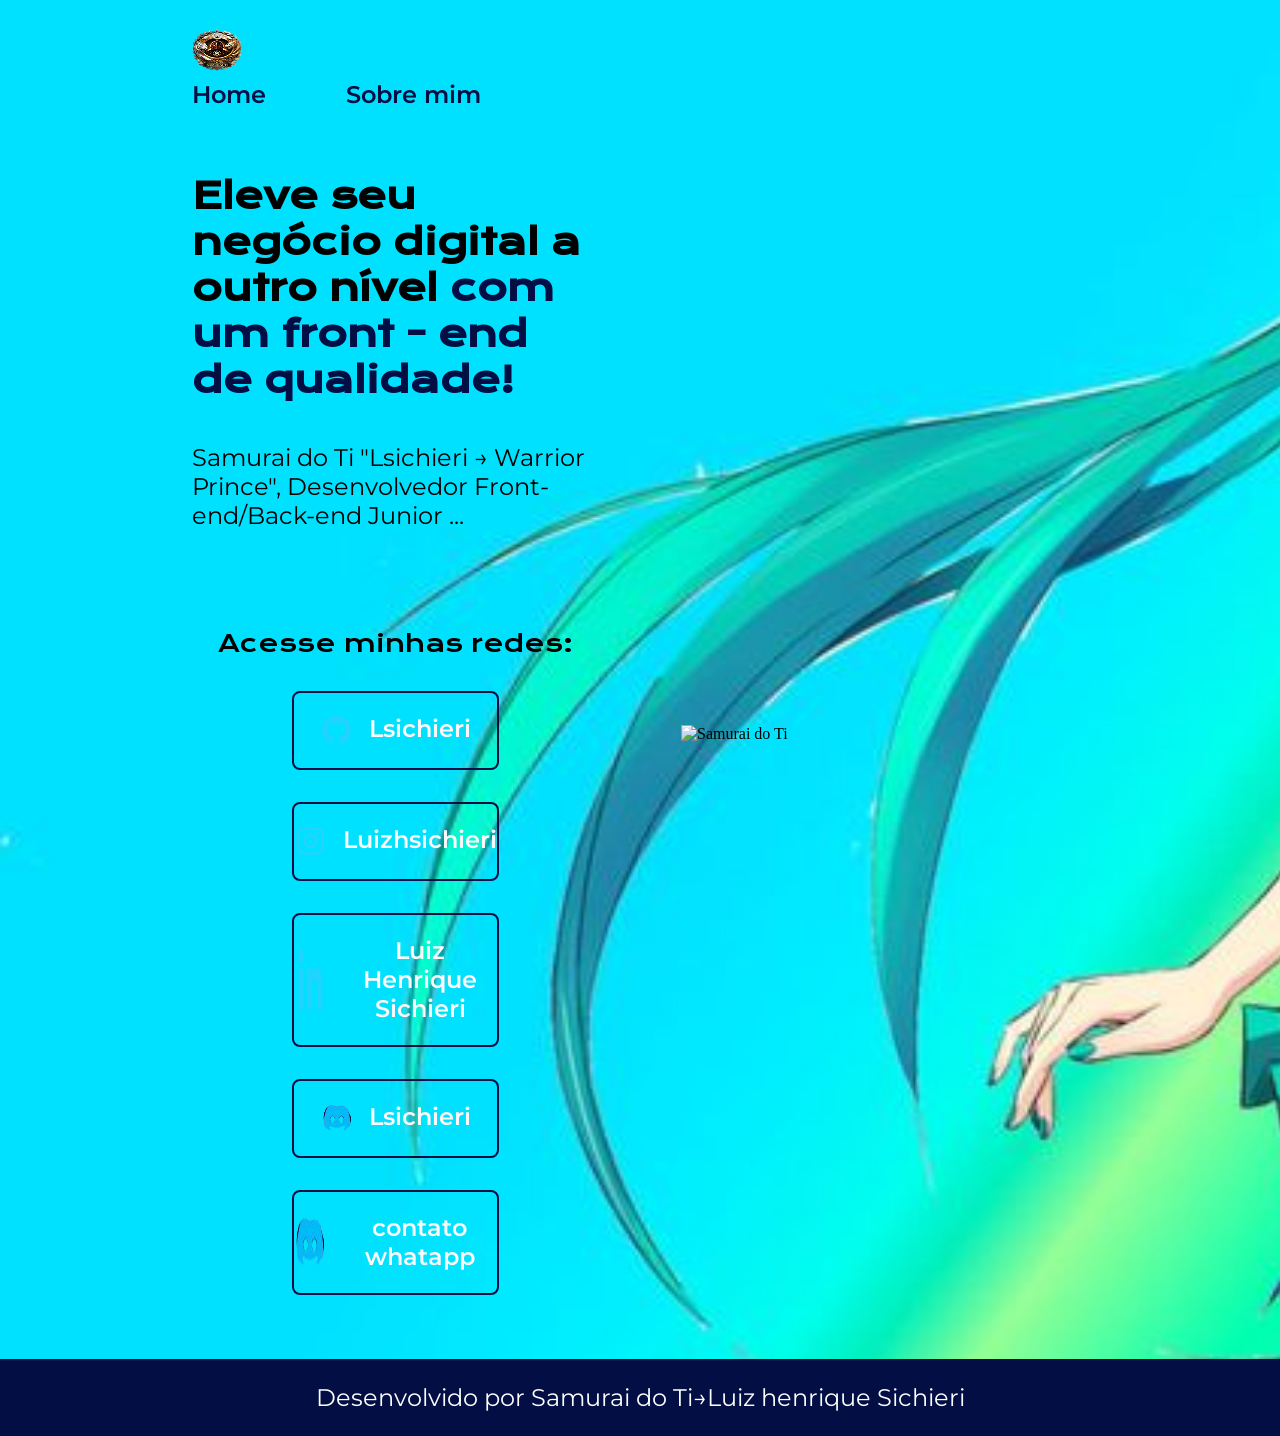
==== index.html @ d1ed7027 "Atualizar o index.html" ====
<!DOCTYPE html>
<html lang="pt-br">
<head>
  <link rel="stylesheet" href="src/styles/styles.css">
  
  <meta charset="UTF-8">
  <meta http-equiv="X-UA-Compatible" content="IE=edge">
  <meta name="viewport" content="width=device-width, initial-scale=1.0">
 <title>Samurai do Ti²</title>
</head>
<body>
  <header class="cabecalho">
    <img src="src/imagem/Logo_Samuraido_Ti .png" alt="Samurai do Ti>" class="cabecalho__logo">
    <nav class="cabecalho__menu">
      <a class="cabecalho__menu__link"href="index.html">Home</a>
      <a class="cabecalho__menu__link"href="about.html">Sobre mim</a>
    </nav>

</header>
  <Main class="apresentacao">
    <section class="apresentacao__conteudo">
    
        <h1 class="apresentacao__conteudo__titulo">Eleve seu negócio digital a outro nível
        <strong class="titulo-destaque">com um front - end de qualidade!</strong ></h1>
        <p class="apresentacao__conteudo__texto">Samurai do Ti "Lsichieri → Warrior Prince", Desenvolvedor Front-end/Back-end Junior ...</p><br>
                <div class="apresentacao__links">
                <h2 class="apresentacao__links__subtitulo">Acesse minhas redes:</h2>
                <a  class="apresentacao__links__navegacao" href="https://github.com/lsichieri">
                <img src="src/imagem/github.png">
                Lsichieri
</a>
<a  class="apresentacao__links__navegacao" href="https://www.instagram.com/luizhsichieri/">
          <img src="src/imagem/instagram.png">
                Luizhsichieri
</a>
        <a class="apresentacao__links__navegacao" href="https://linkedin.com/in/Luiz Henrique Sichieri">
                    <img src="src/imagem/linkedin.png">
                Luiz Henrique Sichieri
</a>
<a  class="apresentacao__links__navegacao" href="https://discord.com/users/lsichieri">
          <img src="src/imagem/discord.png">
                Lsichieri
</a>

<a  class="apresentacao__links__navegacao" href="https://wa.me/qr/S6CQM7XOFFLTM1">
          <img src="src/imagem/discord.png">
              contato whatapp
</a>
            </div>
        </section>
        <img class="apresentacao__imagem" src="src/imagem/Samurai_Ti.png" alt="Samurai do Ti">        
    </main>
    <footer class="rodape">Desenvolvido por Samurai do Ti→Luiz henrique Sichieri</footer>
</body>
</html>
---- src/styles/styles.css ----
@import url('https://fonts.googleapis.com/css2?family=Krona+One&family=Montserrat:wght@400;600&display=swap');

:root {
    --cor-primaria: #fcfdfc;
    --cor-secundaria: #faf8f8;
    --cor-terciaria: #020e44;
    --cor-hover: #0f49b4;

    --fonte-primaria: 'Krona One', sans-serif;
    --fonte-secundaria: 'Montserrat', sans-serif;
}
*{
    margin: 0;
    padding: 0;
}

body{
    box-sizing: border-box;
background-image: url("../imagem/fundo/bg-codebreaker.png");
background-repeat: no-repeat;
background-size: cover;

}

.cabecalho{
    padding: 2% 0% 0% 15%;
}
.cabecalho__menu{
    display: flex;
    gap: 80px;
}
.cabecalho__menu__link{
    font-family: var(--fonte-secundaria);
    font-size: 1.5rem;
    font-weight: 600;
    color: var(--cor-terciaria);
    text-decoration: none;
}
.apresentacao{
    padding: 5% 15%;
    display: flex;
    align-items: center;
    justify-content: space-between;
    gap: 82px;
}
.apresentacao__conteudo{
    width: 50%;
    display: flex;
    flex-direction: column;
    gap: 40px;
}

.apresentacao__conteudo__titulo{
    font-size: 2.25rem;
    font-family: var(--fonte-primaria);
}
.titulo-destaque{
    color: var(--cor-terciaria);
}
.apresentacao__conteudo__texto{
    font-size: 1.5rem;
    font-family: var(--fonte-secundaria);
}

.apresentacao__links{
    display: flex;
    flex-direction: column;
    justify-content: space-between;
    align-items: center;
    gap: 32px;
}
.apresentacao__links__subtitulo{
    font-family: var(--fonte-primaria);
    font-weight: 400;
    font-size: 1.5rem;
}
.apresentacao__links__navegacao{
    display: flex;
    justify-content: center;
    gap: 16px;
    border: 2px solid var(--cor-terciaria);
    width: 50%;
    text-align: center;
    border-radius: 8px;
    font-size: 1.5rem;
    font-weight: 600;
    padding: 21.5px 0;
    text-decoration: none;
    color: var(--cor-secundaria);
    font-family: var(--fonte-secundaria);
}
.apresentacao__links__navegacao:hover{
    background-color: var(--cor-hover);
}
.apresentacao__imagem{
    width: 50%;
}
.rodape{
    color: var(--cor-primaria);
    background-color: var(--cor-terciaria);
    padding: 24px;
    text-align: center;
    font-family: var(--fonte-secundaria);
    font-size: 1.5rem;
    font-weight: 400;
}

@media (max-width: 1200px) {
    .cabecalho{
         padding: 10%;  
    }
    .cabecalho__menu{
        justify-content: center;
    }
    .apresentacao{
        flex-direction: column-reverse;
        padding: 5%;
    }
    .apresentacao__conteudo{
        width: auto;
    }
}
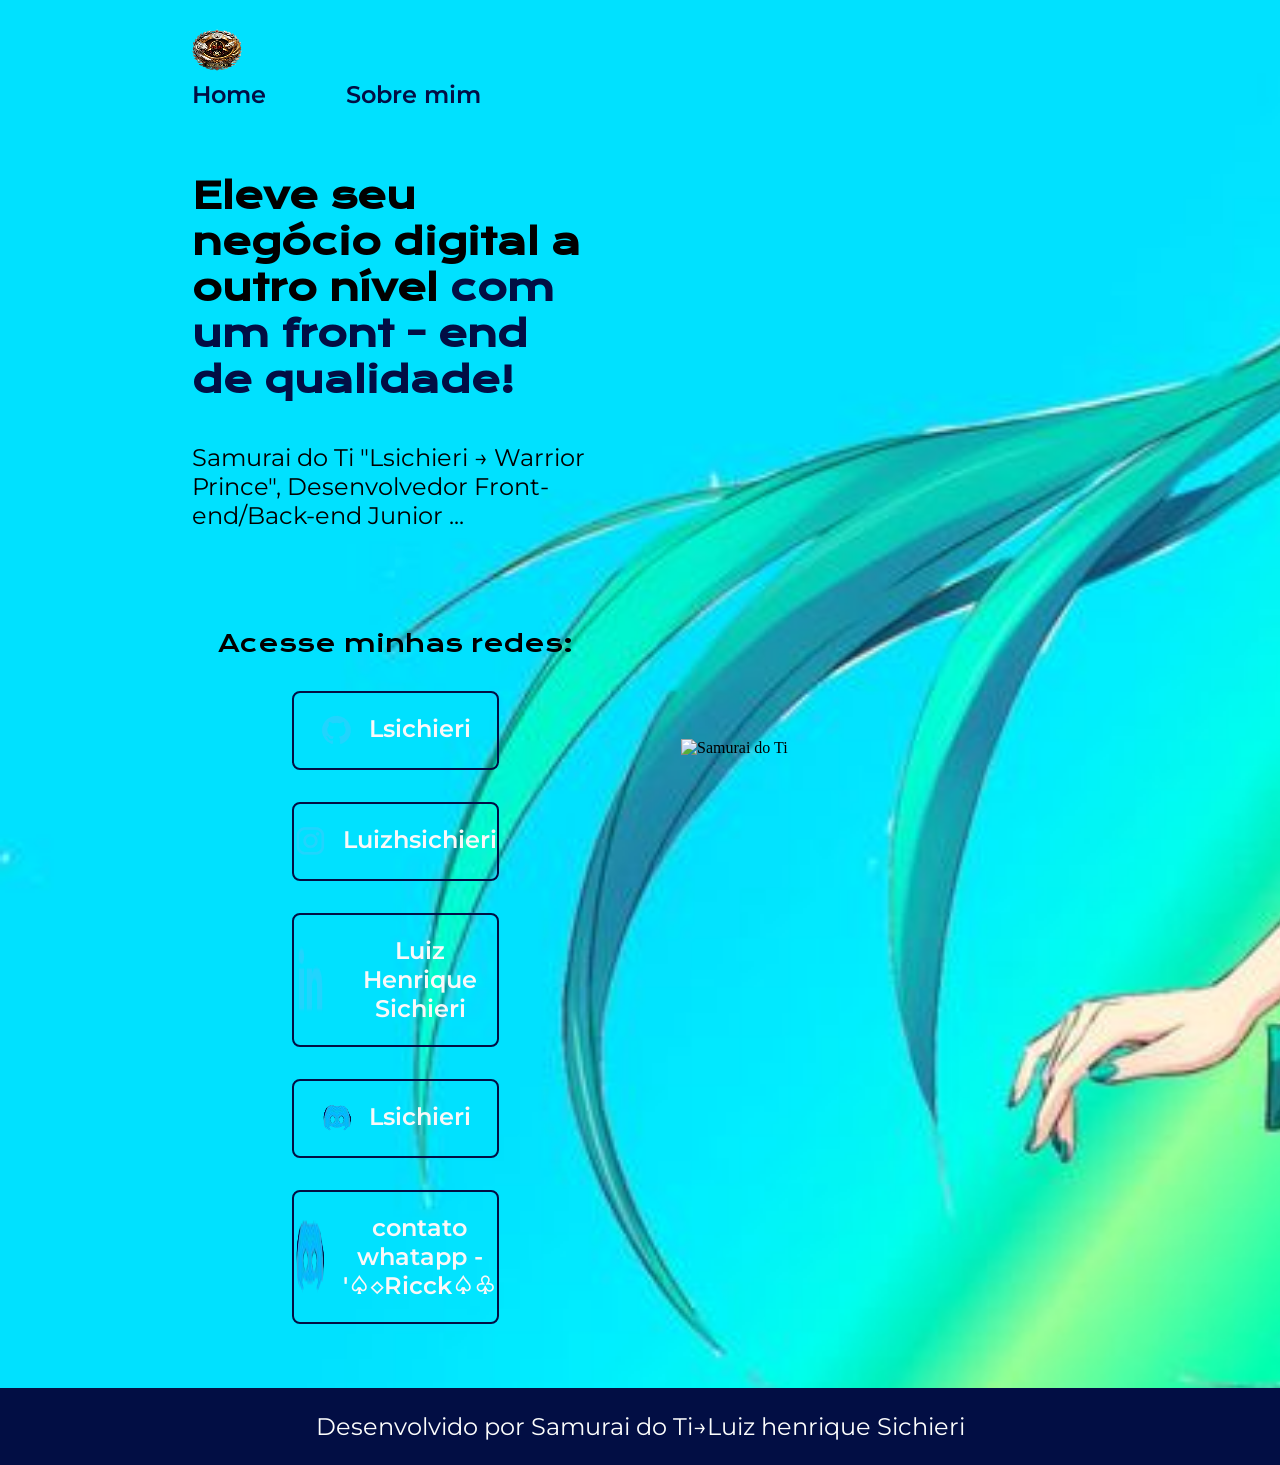
==== commit 2dfd894d: "Atualizar o index.html" ====
--- a/index.html
+++ b/index.html
@@ -44,7 +44,7 @@
 
 <a  class="apresentacao__links__navegacao" href="https://wa.me/qr/S6CQM7XOFFLTM1">
           <img src="src/imagem/discord.png">
-              contato whatapp
+              contato whatapp - '♤◇Ricck♤♧
 </a>
             </div>
         </section>
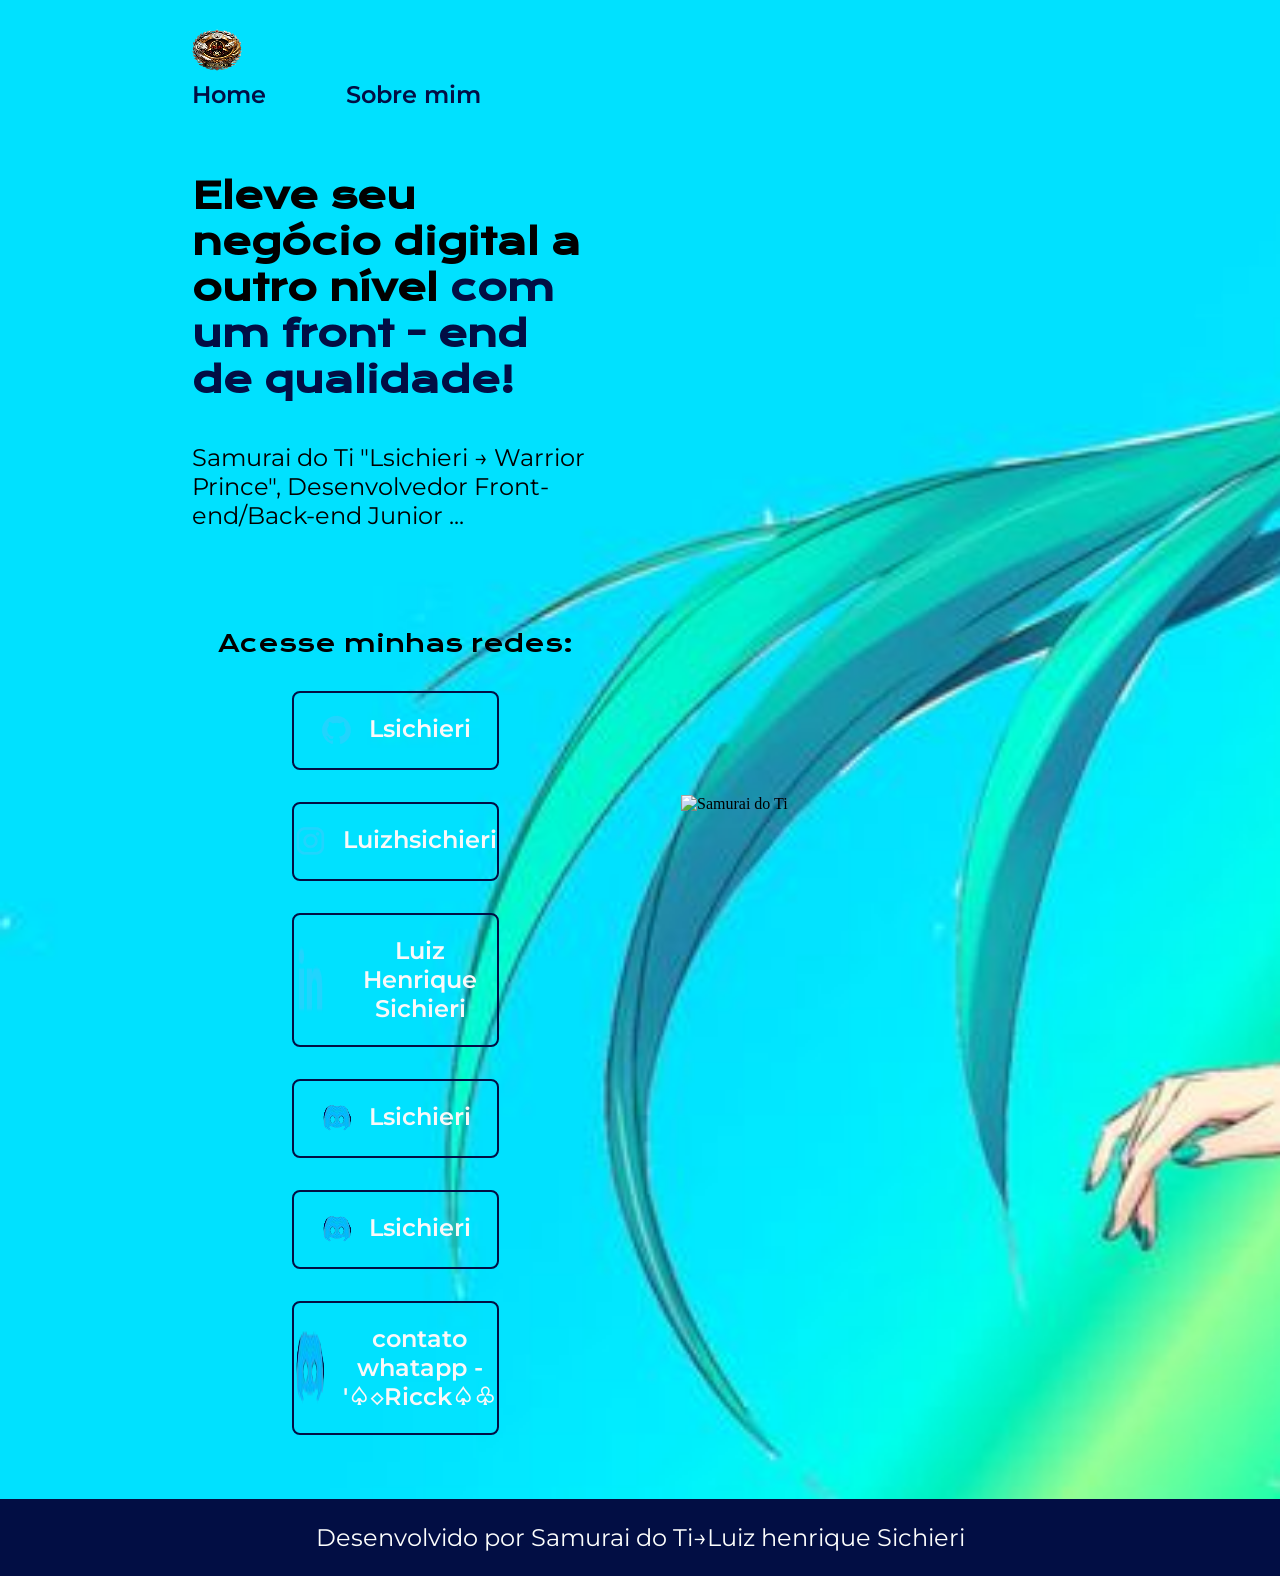
==== commit 2e4e9504: "Atualizar o index.html" ====
--- a/index.html
+++ b/index.html
@@ -41,7 +41,10 @@
           <img src="src/imagem/discord.png">
                 Lsichieri
 </a>
-
+<a  class="apresentacao__links__navegacao" href="https://reddit.com/users/u/Korosaki_Ishigo">
+          <img src="src/imagem/discord.png">
+                Lsichieri
+</a>
 <a  class="apresentacao__links__navegacao" href="https://wa.me/qr/S6CQM7XOFFLTM1">
           <img src="src/imagem/discord.png">
               contato whatapp - '♤◇Ricck♤♧
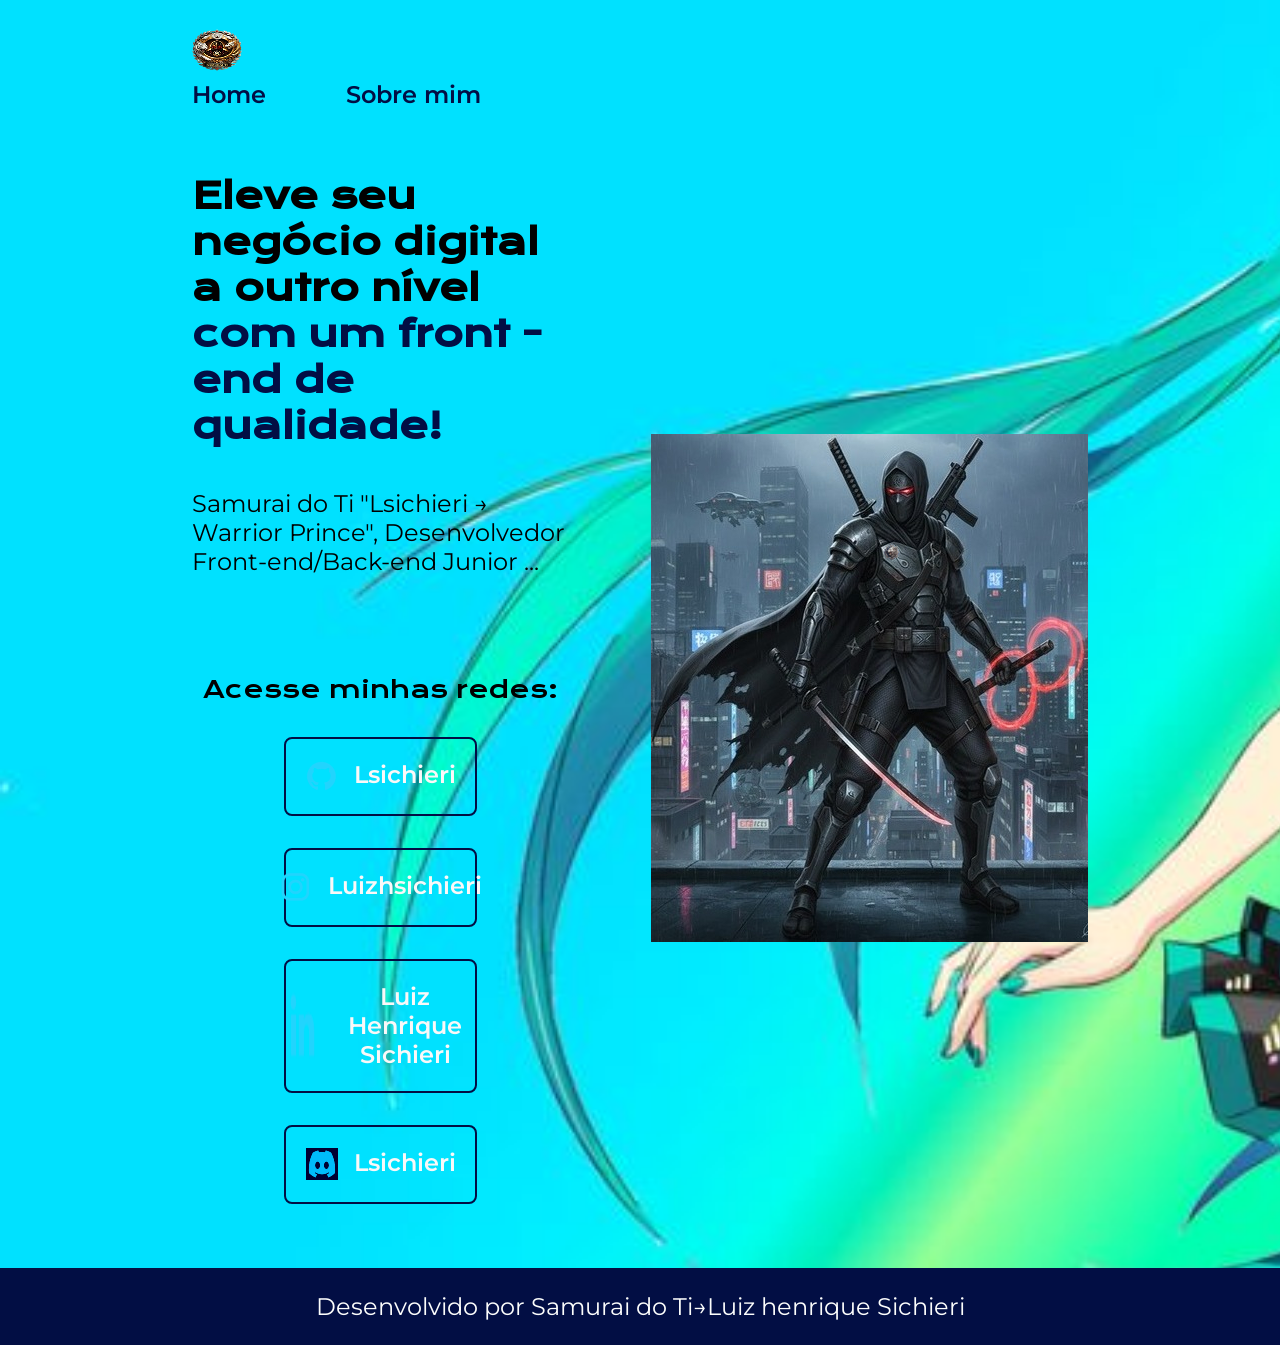
==== commit 88eb4a6b: "Criar index.html" ====
--- a/index.html
+++ b/index.html
@@ -1,58 +1,50 @@
-<!DOCTYPE html>
-<html lang="pt-br">
-<head>
-  <link rel="stylesheet" href="src/styles/styles.css">
-  
-  <meta charset="UTF-8">
-  <meta http-equiv="X-UA-Compatible" content="IE=edge">
-  <meta name="viewport" content="width=device-width, initial-scale=1.0">
- <title>Samurai do Ti²</title>
-</head>
-<body>
-  <header class="cabecalho">
-    <img src="src/imagem/Logo_Samuraido_Ti .png" alt="Samurai do Ti>" class="cabecalho__logo">
-    <nav class="cabecalho__menu">
-      <a class="cabecalho__menu__link"href="index.html">Home</a>
-      <a class="cabecalho__menu__link"href="about.html">Sobre mim</a>
-    </nav>
-
-</header>
-  <Main class="apresentacao">
-    <section class="apresentacao__conteudo">
-    
-        <h1 class="apresentacao__conteudo__titulo">Eleve seu negócio digital a outro nível
-        <strong class="titulo-destaque">com um front - end de qualidade!</strong ></h1>
-        <p class="apresentacao__conteudo__texto">Samurai do Ti "Lsichieri → Warrior Prince", Desenvolvedor Front-end/Back-end Junior ...</p><br>
-                <div class="apresentacao__links">
-                <h2 class="apresentacao__links__subtitulo">Acesse minhas redes:</h2>
-                <a  class="apresentacao__links__navegacao" href="https://github.com/lsichieri">
-                <img src="src/imagem/github.png">
-                Lsichieri
-</a>
-<a  class="apresentacao__links__navegacao" href="https://www.instagram.com/luizhsichieri/">
-          <img src="src/imagem/instagram.png">
-                Luizhsichieri
-</a>
-        <a class="apresentacao__links__navegacao" href="https://linkedin.com/in/Luiz Henrique Sichieri">
-                    <img src="src/imagem/linkedin.png">
-                Luiz Henrique Sichieri
-</a>
-<a  class="apresentacao__links__navegacao" href="https://discord.com/users/lsichieri">
-          <img src="src/imagem/discord.png">
-                Lsichieri
+<!DOCTYPE html>
+<html lang="pt-br">
+<head>
+  <link rel="stylesheet" href="src/styles/styles.css">
+
+  <meta charset="UTF-8">
+  <meta http-equiv="X-UA-Compatible" content="IE=edge">
+  <meta name="viewport" content="width=device-width, initial-scale=1.0">
+ <title>Treino</title>
+</head>
+<body>
+  <header class="cabecalho">
+    <img src="src/imagem/Logo_Samuraido_Ti .png">
+    <nav class="cabecalho__menu">
+      <a class="cabecalho__menu__link"href="index.html">Home</a>
+      <a class="cabecalho__menu__link"href="about.html">Sobre mim</a>
+    </nav>
+
+</header>
+  <Main class="apresentacao">
+    <section class="apresentacao__conteudo">
+
+        <h1 class="apresentacao__conteudo__titulo">Eleve seu negócio digital a outro nível
+        <strong class="titulo-destaque">com um front - end de qualidade!</strong ></h1>
+        <p class="apresentacao__conteudo__texto">Samurai do Ti "Lsichieri → Warrior Prince", Desenvolvedor Front-end/Back-end Junior ...</p><br>
+                <div class="apresentacao__links">
+                <h2 class="apresentacao__links__subtitulo">Acesse minhas redes:</h2>
+                <a  class="apresentacao__links__navegacao" href="https://github.com/lsichieri">
+                <img src="src/imagem/github.png">
+                Lsichieri
 </a>
-<a  class="apresentacao__links__navegacao" href="https://reddit.com/users/u/Korosaki_Ishigo">
-          <img src="src/imagem/discord.png">
-                Lsichieri
+<a  class="apresentacao__links__navegacao" href="https://www.instagram.com/luizhsichieri/">
+          <img src="src/imagem/instagram.png">
+                Luizhsichieri
 </a>
-<a  class="apresentacao__links__navegacao" href="https://wa.me/qr/S6CQM7XOFFLTM1">
-          <img src="src/imagem/discord.png">
-              contato whatapp - '♤◇Ricck♤♧
-</a>
-            </div>
-        </section>
-        <img class="apresentacao__imagem" src="src/imagem/Samurai_Ti.png" alt="Samurai do Ti">        
-    </main>
-    <footer class="rodape">Desenvolvido por Samurai do Ti→Luiz henrique Sichieri</footer>
-</body>
+        <a class="apresentacao__links__navegacao" href="https://linkedin.com/in/Luiz Henrique Sichieri">
+                    <img src="src/imagem/linkedin.png">
+                Luiz Henrique Sichieri
+</a>
+<a  class="apresentacao__links__navegacao" href="https://discord.com/users/lsichieri">
+          <img src="src/imagem/discord-icon.jpg">
+                Lsichieri
+</a>
+            </div>
+        </section>
+        <img class="apresentacao__imagem" src="src/imagem/Samurai ti.jpg" alt="Samurai do Ti">        
+    </main>
+    <footer class="rodape">Desenvolvido por Samurai do Ti→Luiz henrique Sichieri</footer>
+</body>
 </html>
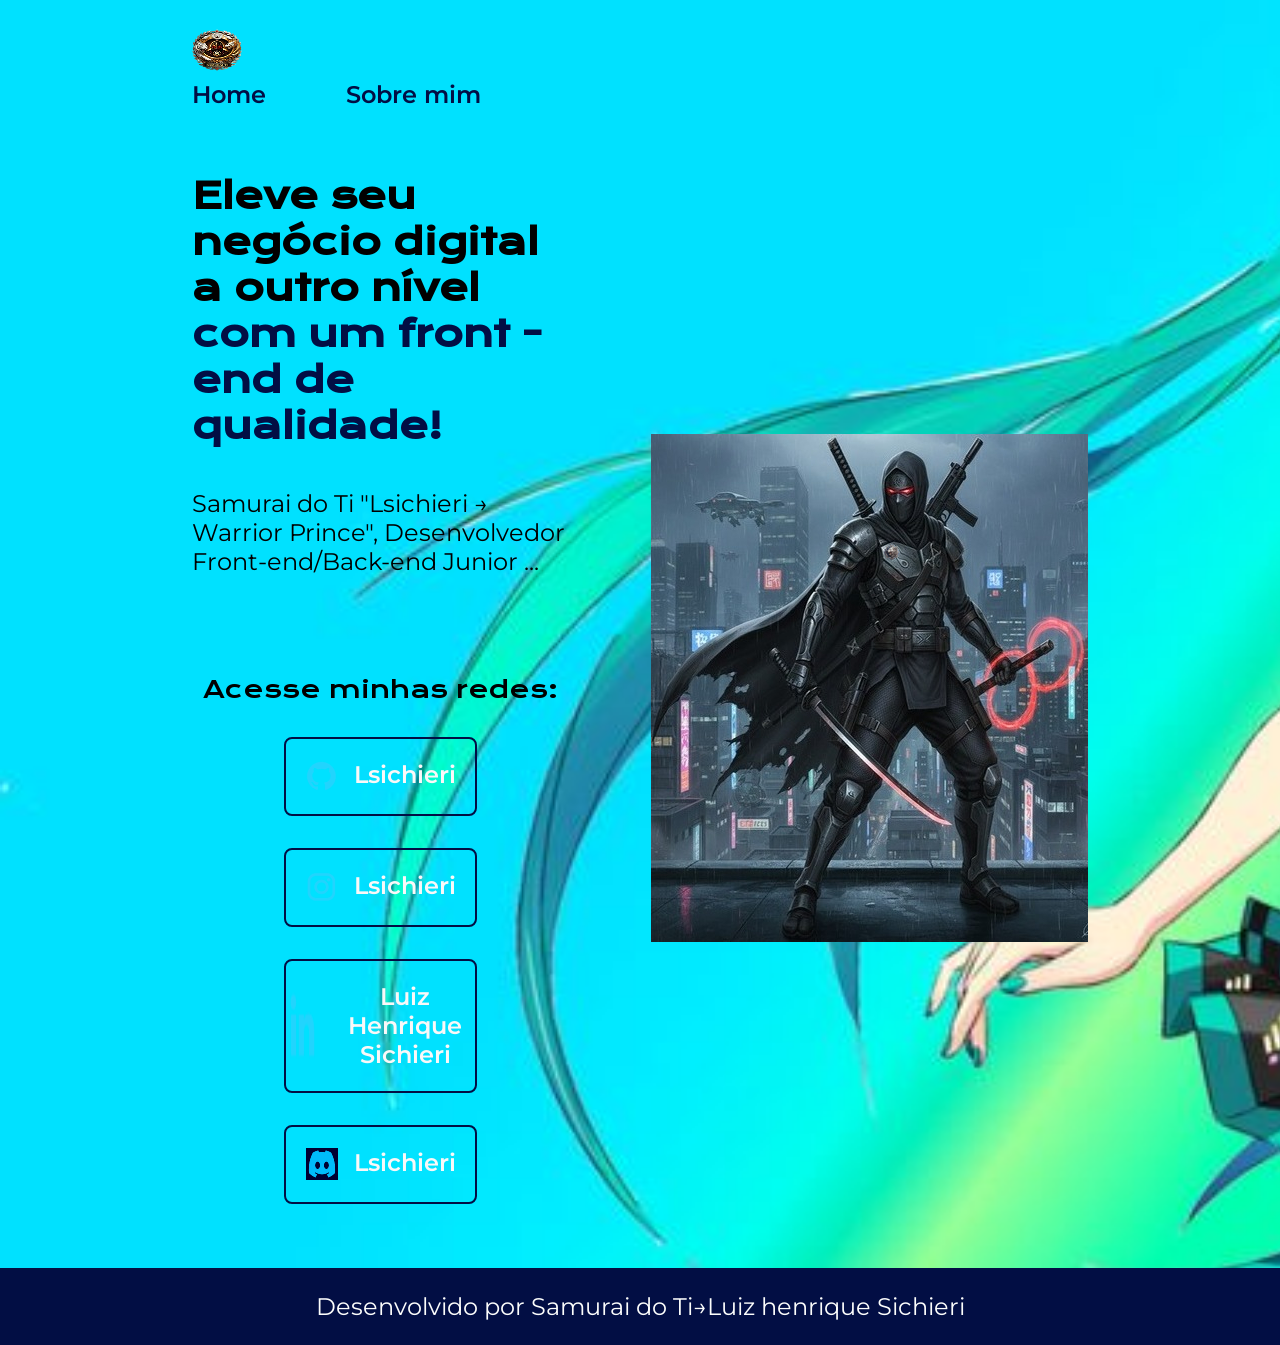
==== commit 69fb07bc: "Atualizar o index.html" ====
--- a/index.html
+++ b/index.html
@@ -6,7 +6,7 @@
   <meta charset="UTF-8">
   <meta http-equiv="X-UA-Compatible" content="IE=edge">
   <meta name="viewport" content="width=device-width, initial-scale=1.0">
- <title>Treino</title>
+ <title>Samurai do Ti</title>
 </head>
 <body>
   <header class="cabecalho">
@@ -31,7 +31,7 @@
 </a>
 <a  class="apresentacao__links__navegacao" href="https://www.instagram.com/luizhsichieri/">
           <img src="src/imagem/instagram.png">
-                Luizhsichieri
+                Lsichieri
 </a>
         <a class="apresentacao__links__navegacao" href="https://linkedin.com/in/Luiz Henrique Sichieri">
                     <img src="src/imagem/linkedin.png">
